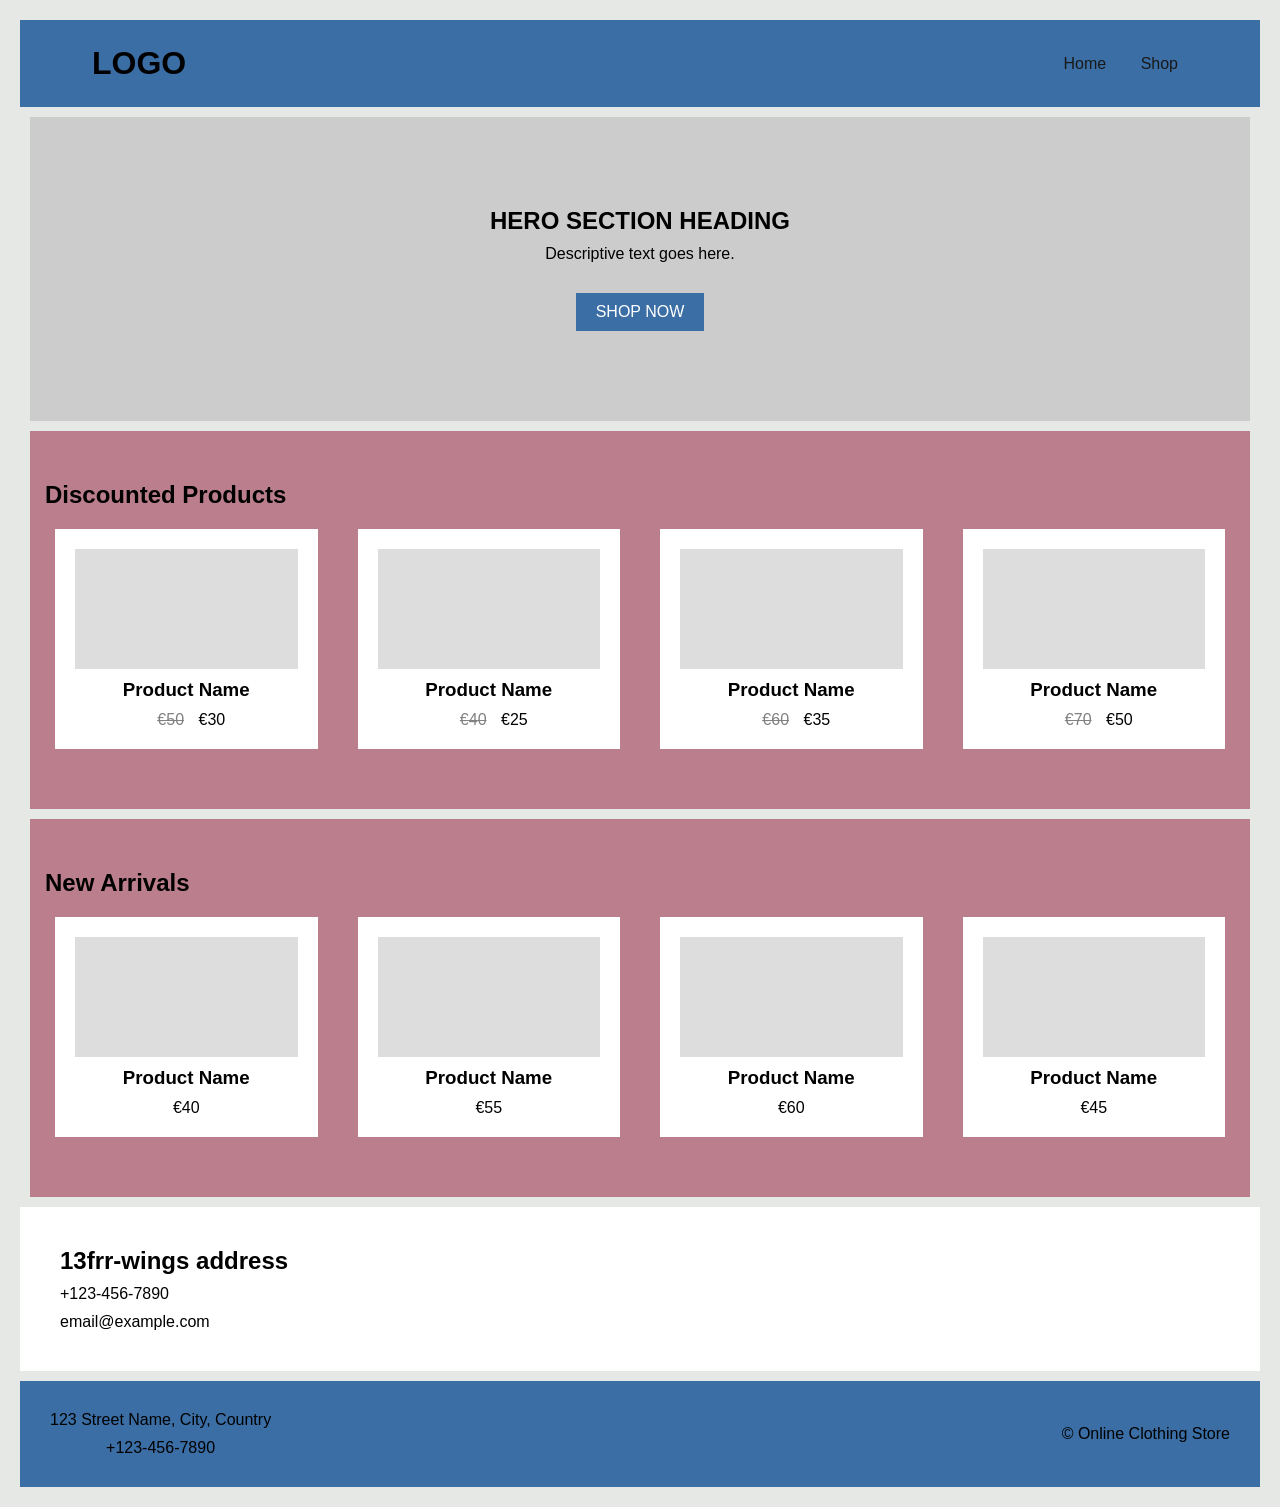
==== index.html @ c824ce77 "Commit" ====
<!DOCTYPE html>
<html lang="lv">
<head>
    <meta charset="UTF-8">
    <title>Apģērbu veikals</title>
    <link rel="stylesheet" href="style.css">
</head>
<body>

<header>
    <div class="container nav">
        <h1 class="logo">LOGO</h1>
        <nav>
            <a href="index.html">Home</a>
            <a href="store.html">Shop</a>
        </nav>
    </div>
</header>

<main>

<section class="hero">
    <h2>HERO SECTION HEADING</h2>
    <p>Descriptive text goes here.</p>
    <a href="store.html" class="btn">SHOP NOW</a>
</section>

<section class="products">
    <h2>Discounted Products</h2>
    <div class="grid">
        <div class="card">
            <div class="img"></div>
            <h3>Product Name</h3>
            <p><span class="old">€50</span> €30</p>
        </div>
        <div class="card">
            <div class="img"></div>
            <h3>Product Name</h3>
            <p><span class="old">€40</span> €25</p>
        </div>
        <div class="card">
            <div class="img"></div>
            <h3>Product Name</h3>
            <p><span class="old">€60</span> €35</p>
        </div>
        <div class="card">
            <div class="img"></div>
            <h3>Product Name</h3>
            <p><span class="old">€70</span> €50</p>
        </div>
    </div>
</section>

<section class="products">
    <h2>New Arrivals</h2>
    <div class="grid">
        <div class="card">
            <div class="img"></div>
            <h3>Product Name</h3>
            <p>€40</p>
        </div>
        <div class="card">
            <div class="img"></div>
            <h3>Product Name</h3>
            <p>€55</p>
        </div>
        <div class="card">
            <div class="img"></div>
            <h3>Product Name</h3>
            <p>€60</p>
        </div>
        <div class="card">
            <div class="img"></div>
            <h3>Product Name</h3>
            <p>€45</p>
        </div>
    </div>
</section>

</main>

<section>
    <p><h2>13frr-wings address</h2></p>
    <p>+123-456-7890</p>
    <p>email@example.com</p>
</section>

<footer class="footer">
    <div class="left">
        <p>123 Street Name, City, Country</p>
        <p>+123-456-7890</p>
    </div>

    <div class="right">
        <p>© Online Clothing Store</p>
    </div>
</footer>

</body>
</html>
---- style.css ----
:root {
    --primary: #553a41;
    --blue: #3a6ea5;
    --light: #e6e8e6;
    --accent: #bb7e8c;
    --dark: #191919;
}

* {
    margin: 10px;
}

body {
    font-family: Arial, sans-serif;
    margin: 0;
    background: #e6e8e6;
    color: black;
}

header {
    background: #3a6ea5;
    padding: 15px 0;
    border-bottom: #ccc;
}

.container {
    width: 90%;
    margin: auto;
}

.nav {
    display: flex;
    justify-content: space-between;
    align-items: center;
}

nav a {
    margin-left: 20px;
    text-decoration: none;
    color: var(--dark);
}

nav a:hover {
    color: var(--blue);
}

.hero {
    text-align: center;
    padding: 80px 15px;
    background: #ccc;
}

.btn {
    display: inline-block;
    margin-top: 20px;
    padding: 10px 20px;
    background: var(--blue);
    color: white;
    text-decoration: none;
    transition: 0.3s;
}

.btn:hover {
    background: var(--primary);
    transform: scale(1.05);
}

.products {
    padding: 40px 5px;
    background-color: #bb7e8c;
}

.grid {
    display: grid;
    grid-template-columns: repeat(4, 1fr);
    gap: 20px;
}

.card {
    background: white;
    padding: 10px;
    text-align: center;
    transition: 0.3s;
}

.card:hover {
    transform: translateY(-5px);
}

.img {
    height: 120px;
    background: #ddd;
    margin-bottom: 10px;
}

.old {
    text-decoration: line-through;
    color: gray;
}

.search-bar {
    display: flex;
    gap: 10px;
    margin: 20px 0;
}

.search-bar input {
    flex: 1;
    padding: 10px;
}

.search-bar button {
    padding: 10px;
    cursor: pointer;
}

.filter {
    background: var(--accent);
    color: white;
}

section {
    background-color: white;
    padding: 30px;
}

.footer {
    display: flex;
    justify-content: space-between;
    align-items: center;
    padding: 10px;
}

.right {
    text-align: right;
}

footer {
    background: #3a6ea5;
    padding: 10px;
    text-align: center;
    margin-top: 10px;
    margin-left: 10px;
}
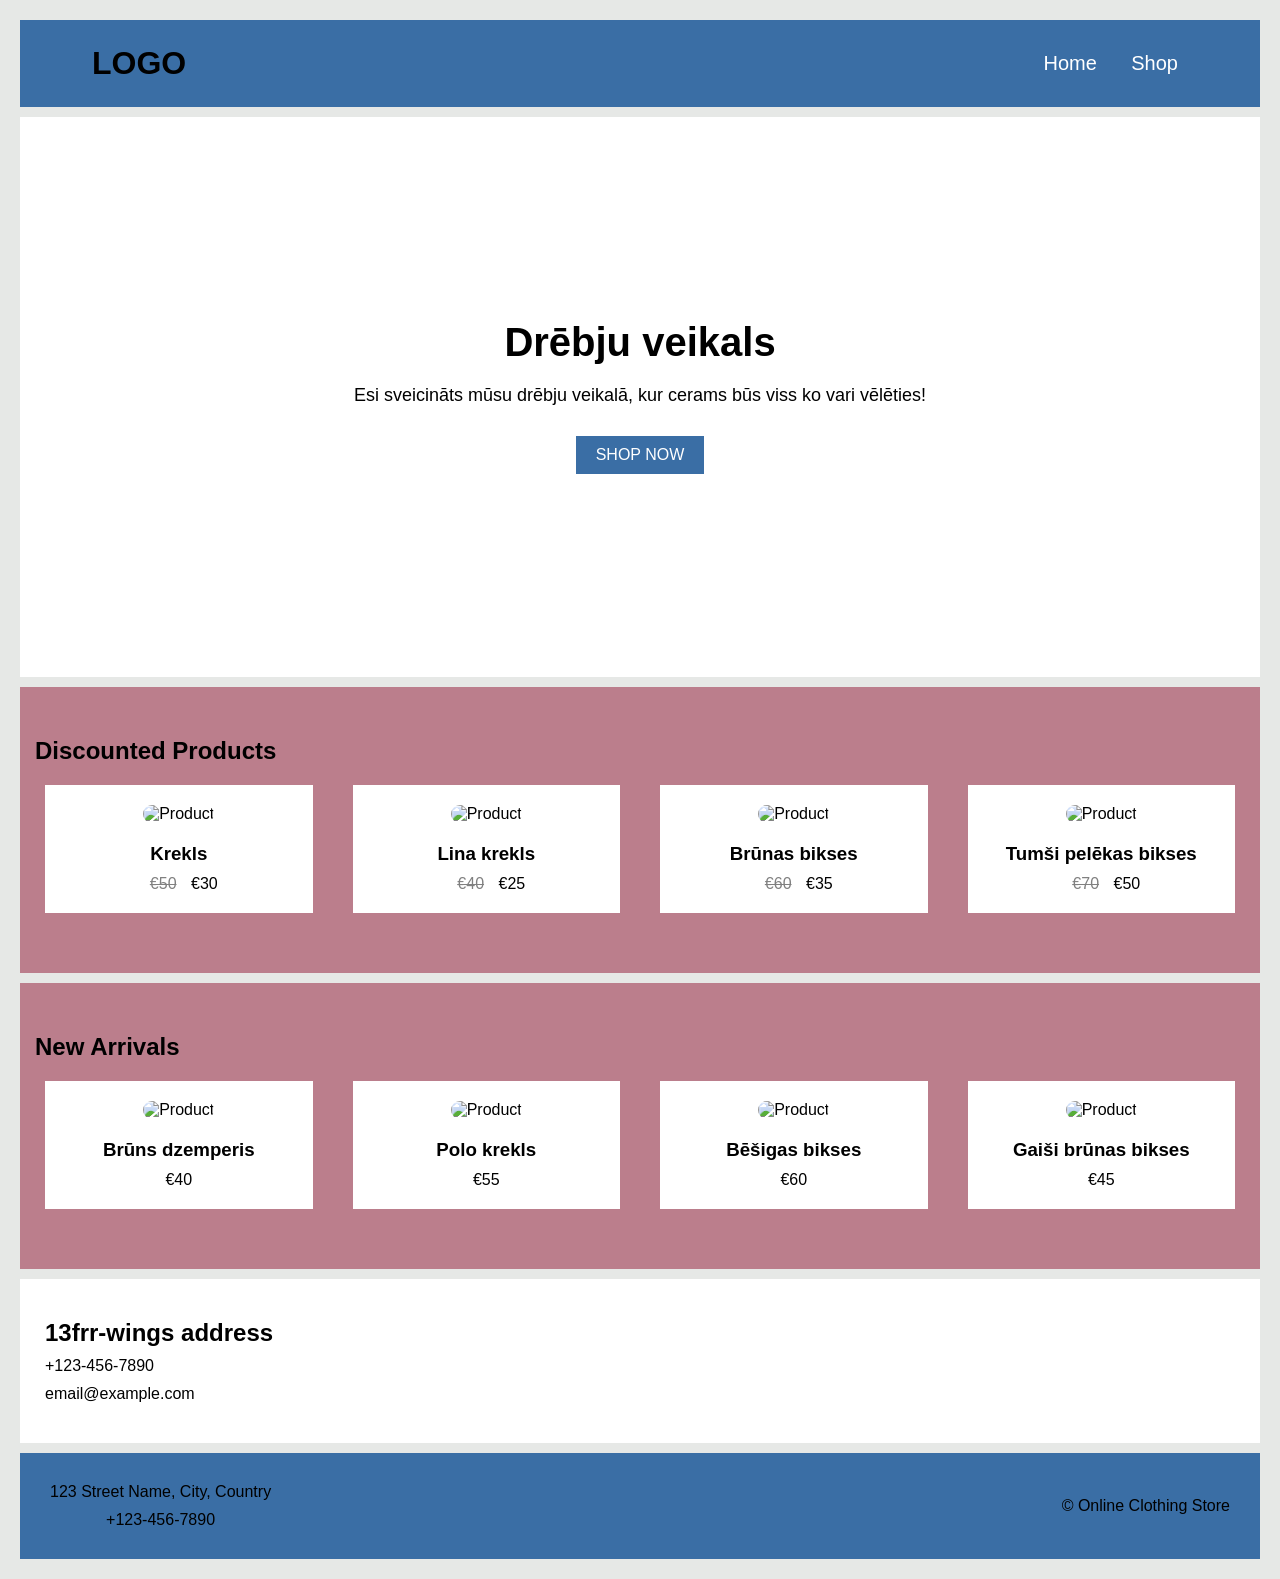
==== commit 3cdf4eb0: "Pabeidzu darbu mājas apstākļos" ====
--- a/index.html
+++ b/index.html
@@ -20,8 +20,8 @@
 <main>
 
 <section class="hero">
-    <h2>HERO SECTION HEADING</h2>
-    <p>Descriptive text goes here.</p>
+    <h2>Drēbju veikals</h2>
+    <p>Esi sveicināts mūsu drēbju veikalā, kur cerams būs viss ko vari vēlēties!</p>
     <a href="store.html" class="btn">SHOP NOW</a>
 </section>
 
@@ -29,23 +29,23 @@
     <h2>Discounted Products</h2>
     <div class="grid">
         <div class="card">
-            <div class="img"></div>
-            <h3>Product Name</h3>
+            <img src="https://static.reserved.com/media/catalog/product/cache/850/a4e40ebdc3e371adff845072e1c73f37/6/2/620HT-83P-010-3-1211571.jpg?impolicy=product" alt="Product">
+            <h3>Krekls</h3>
             <p><span class="old">€50</span> €30</p>
         </div>
         <div class="card">
-            <div class="img"></div>
-            <h3>Product Name</h3>
+            <img src="https://static.reserved.com/media/catalog/product/cache/1200/a4e40ebdc3e371adff845072e1c73f37/0/3/034IS-89X-010-2-1225287.jpg" alt="Product">
+            <h3>Lina krekls</h3>
             <p><span class="old">€40</span> €25</p>
         </div>
         <div class="card">
-            <div class="img"></div>
-            <h3>Product Name</h3>
+            <img src="https://static.reserved.com/media/catalog/product/cache/1200/a4e40ebdc3e371adff845072e1c73f37/5/0/508HR-89X-010-2-1211518.jpg" alt="Product">
+            <h3>Brūnas bikses</h3>
             <p><span class="old">€60</span> €35</p>
         </div>
         <div class="card">
-            <div class="img"></div>
-            <h3>Product Name</h3>
+            <img src="https://static.reserved.com/media/catalog/product/cache/1200/a4e40ebdc3e371adff845072e1c73f37/4/7/476GQ-90M-010-1-1126175_7.jpg" alt="Product">
+            <h3>Tumši pelēkas bikses</h3>
             <p><span class="old">€70</span> €50</p>
         </div>
     </div>
@@ -55,23 +55,23 @@
     <h2>New Arrivals</h2>
     <div class="grid">
         <div class="card">
-            <div class="img"></div>
-            <h3>Product Name</h3>
+            <img src="https://static.reserved.com/media/catalog/product/cache/1200/a4e40ebdc3e371adff845072e1c73f37/0/4/042FR-88M-010-1-1118518_3.jpg" alt="Product">
+            <h3>Brūns dzemperis</h3>
             <p>€40</p>
         </div>
         <div class="card">
-            <div class="img"></div>
-            <h3>Product Name</h3>
+            <img src="https://static.reserved.com/media/catalog/product/cache/1200/a4e40ebdc3e371adff845072e1c73f37/7/0/700HT-08X-010-1-1188695_1.jpg" alt="Product">
+            <h3>Polo krekls</h3>
             <p>€55</p>
         </div>
         <div class="card">
-            <div class="img"></div>
-            <h3>Product Name</h3>
+            <img src="https://static.reserved.com/media/catalog/product/cache/1200/a4e40ebdc3e371adff845072e1c73f37/9/9/990EV-84P-010-1-1174911_1.jpg" alt="Product">
+            <h3>Bēšigas bikses</h3>
             <p>€60</p>
         </div>
         <div class="card">
-            <div class="img"></div>
-            <h3>Product Name</h3>
+            <img src="https://static.reserved.com/media/catalog/product/6/0/6002L-82X-010-1-1092609_4.jpg" alt="Product">
+            <h3>Gaiši brūnas bikses</h3>
             <p>€45</p>
         </div>
     </div>
@@ -79,8 +79,8 @@
 
 </main>
 
-<section>
-    <p><h2>13frr-wings address</h2></p>
+<section class="info">
+    <h2>13frr-wings address</h2>
     <p>+123-456-7890</p>
     <p>email@example.com</p>
 </section>
--- a/style.css
+++ b/style.css
@@ -1,11 +1,3 @@
-:root {
-    --primary: #553a41;
-    --blue: #3a6ea5;
-    --light: #e6e8e6;
-    --accent: #bb7e8c;
-    --dark: #191919;
-}
-
 * {
     margin: 10px;
 }
@@ -20,12 +12,11 @@
 header {
     background: #3a6ea5;
     padding: 15px 0;
-    border-bottom: #ccc;
 }
 
 .container {
     width: 90%;
-    margin: auto;
+    margin: 0 auto;
 }
 
 .nav {
@@ -37,31 +28,52 @@
 nav a {
     margin-left: 20px;
     text-decoration: none;
-    color: var(--dark);
+    color: white;
+    font-size: 20px;
 }
 
 nav a:hover {
-    color: var(--blue);
+    color:rgb(0, 0, 0);
+    transition: 0.2s;
 }
 
 .hero {
     text-align: center;
     padding: 80px 15px;
-    background: #ccc;
+    background-image: url("https://images.unsplash.com/photo-1743228672550-8b8f22cf0031?q=80&w=1740&auto=format&fit=crop&ixlib=rb-4.1.0&ixid=M3wxMjA3fDB8MHxwaG90by1wYWdlfHx8fGVufDB8fHx8fA%3D%3D");
+    background-size: cover;
+    background-position: center;
+    height: 400px;
+
+    display: flex;
+    flex-direction: column;
+    justify-content: center;
+    align-items: center;
+    color: rgb(0, 0, 0);
+    text-align: center;
+}
+
+.hero h2 {
+    font-size: 40px;
+    margin-bottom: 10px;
+}
+
+.hero p {
+    font-size: 18px;
 }
 
 .btn {
     display: inline-block;
     margin-top: 20px;
     padding: 10px 20px;
-    background: var(--blue);
+    background: #3a6ea5;
     color: white;
     text-decoration: none;
     transition: 0.3s;
 }
 
 .btn:hover {
-    background: var(--primary);
+    background: #553a41;
     transform: scale(1.05);
 }
 
@@ -81,16 +93,18 @@
     padding: 10px;
     text-align: center;
     transition: 0.3s;
+    cursor: pointer;
+}
+
+.card img {
+    width: 90%;
+    object-fit: cover;
+    margin-bottom: 10px;
+    border-radius: 10px;
 }
 
 .card:hover {
     transform: translateY(-5px);
-}
-
-.img {
-    height: 120px;
-    background: #ddd;
-    margin-bottom: 10px;
 }
 
 .old {
@@ -101,11 +115,12 @@
 .search-bar {
     display: flex;
     gap: 10px;
-    margin: 20px 0;
+    margin: 20px auto;
+    width: 100%;
 }
 
 .search-bar input {
-    flex: 1;
+    flex: 0.95;
     padding: 10px;
 }
 
@@ -115,13 +130,22 @@
 }
 
 .filter {
-    background: var(--accent);
+    background: #bb7e8c;
     color: white;
+    padding: 12px 20px;
+    font-size: 16px;
 }
 
 section {
     background-color: white;
     padding: 30px;
+    margin: 10px 0;
+}
+
+.info {
+    padding: 30px 15px;
+    margin: 10px;
+
 }
 
 .footer {
